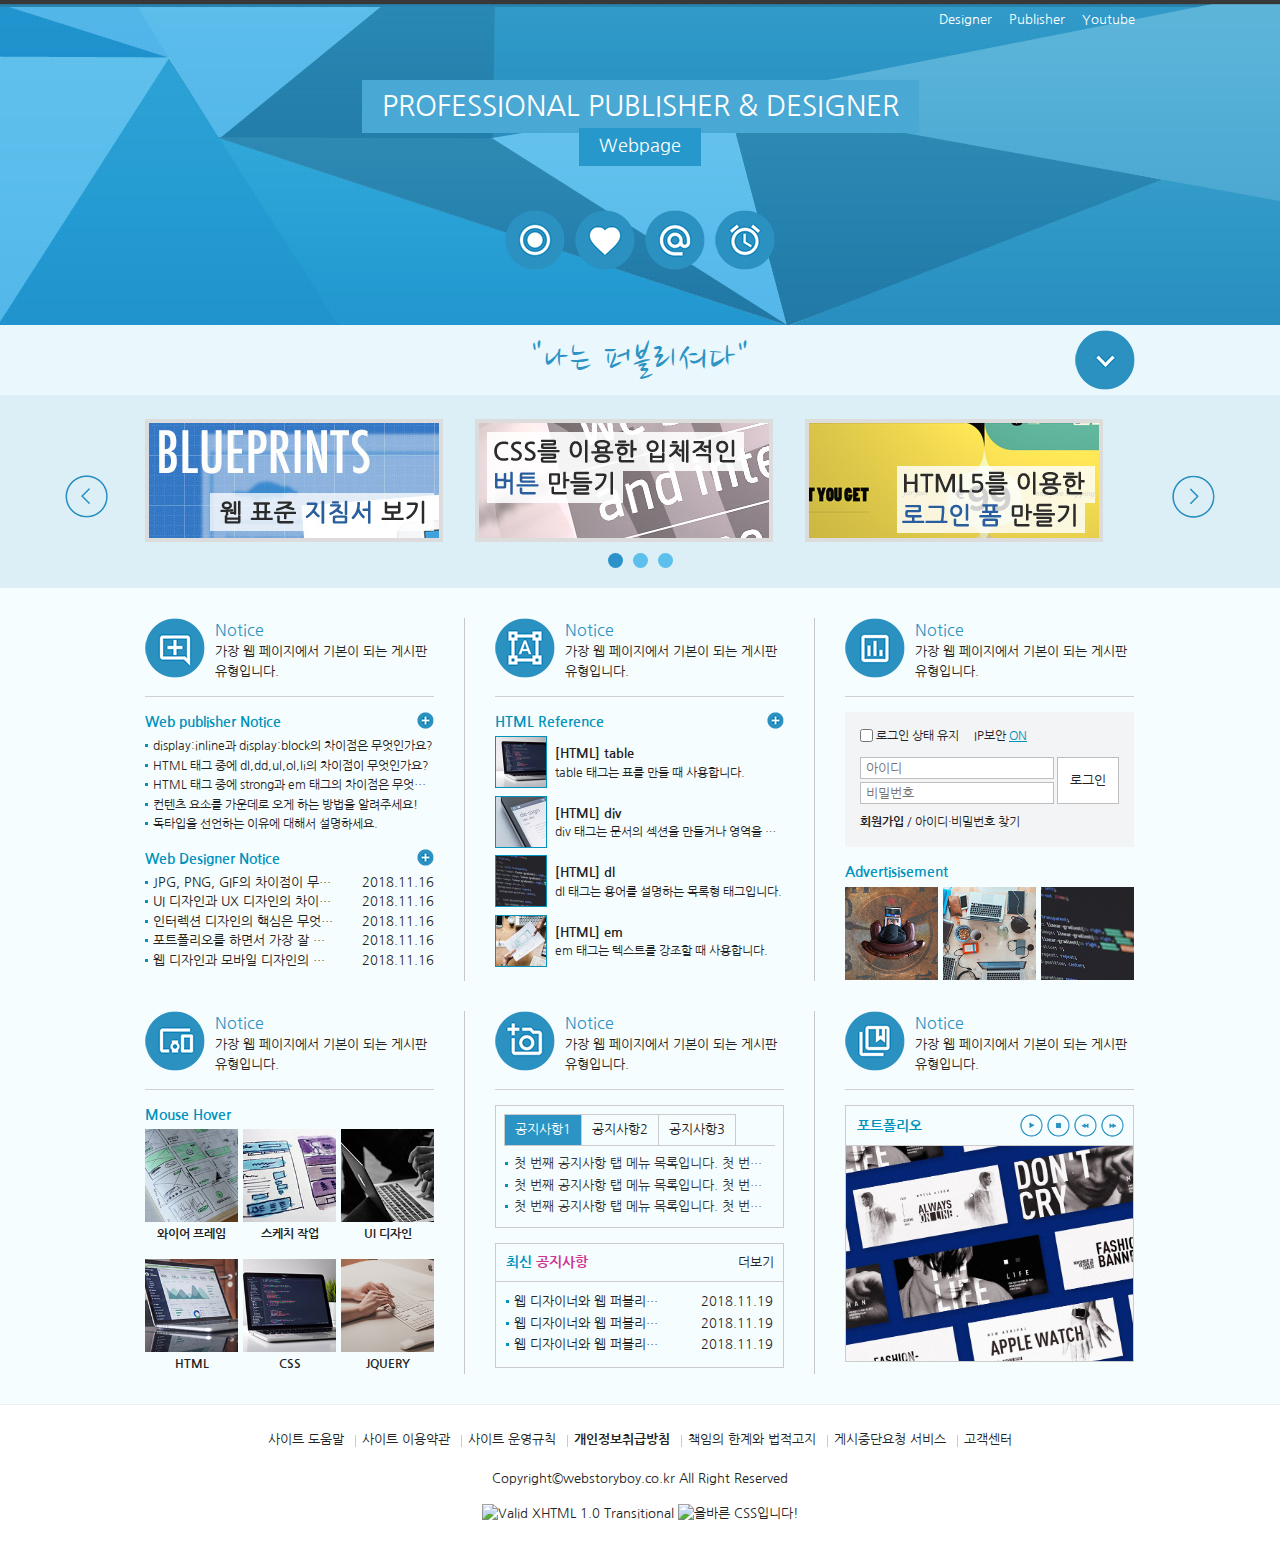
==== index.html @ 44350284 "webstandard-site" ====
<!DOCTYPE html>
<html lang="ko">
<head>
    <meta charset="UTF-8">
    <meta name="author" content="webstoryboy">
    <meta name="description" content="웹 표준을 준수한 사이트 예제입니다.">
    <meta name="keywords" content="웹스토리보이, 웹표준, 웹접근성, 사이트 만들기">
    <title>WEBSTANDARD SITE</title>
    <!-- 웹폰트 -->
    <link href="https://fonts.googleapis.com/css2?family=Nanum+Gothic:wght@400;700;800&display=swap" rel="stylesheet">
    <link href="https://fonts.googleapis.com/css2?family=Nanum+Brush+Script&display=swap" rel="stylesheet">
    <!-- CSS style -->
    <link rel="stylesheet" href="css/reset.css">
    <link rel="stylesheet" href="css/style.css">
    <link rel="stylesheet" href="css/slick.css">
</head>
<body>
    <!-- 스킵 내비게이션 -->
    <div id="skip">
        <a href="#cont_nav">전체 메뉴 바로가기</a>
        <a href="#cont_ban">배너 영역 바로가기</a>
        <a href="#cont_cont">컨텐츠 영역 바로가기</a>
    </div>
    <!-- //스킵 내비게이션 -->
    <div id="wrap">
        <div id="header">
            <div class="container">
                <div class="header">
                    <div class="header_menu">
                        <a href="http://wiss.tistory.com">Designer</a>
                        <a href="http://webstoryboy">Publisher</a>
                        <a href="http://www.youtube.com/channel/UCsvQSv7EeCMHyYb9ENKAJZw">Youtube</a>
                    </div>
                    <!-- //header_menu -->
                    <div class="header_tit">
                        <h1>Professional Publisher &amp; Designer</h1><br>
                        <a href="https://tmddl26.cafe24.com/01/web/index.html#cont_cont">Webpage</a>
                    </div>
                    <!-- //header_tit -->
                    <!-- 
                    이미지를 표현하는 방법
                    1. img태그로 표현 (의미가 있을 때) alt 태그 - 대체 문자 표현
                    2. CSS background 속성으로  (의미가 없을 때) - 대체문자 X 
                    3. 이미지를 background 속성 / 웹 표준을 준수하기 위해서는 가상으로 대체 문자를 만들어 줌(IR 효과) & 이미지 스프라이트 효과
                    -->
                    <div class="header_icon">
                        <a href="#" class="icon1"><span class="ir_pm">icon1</span></a>
                        <a href="#" class="icon2"><span class="ir_pm">icon2</span></a>
                        <a href="#" class="icon3"><span class="ir_pm">icon3</span></a>
                        <a href="#" class="icon4"><span class="ir_pm">icon4</span></a>            
                    </div>
                     <!-- //header_icon -->
                </div>
            </div>
        </div>
        <!-- //header -->
        <div id="contents">
            <div id="cont_nav">
                <div class="container">
                    <h2 class="ir_su">전체메뉴</h2>
                    <div class="nav">
                        <div>
                            <h3>HTML Reference</h3>
                            <ol>
                                <li><a href="#">HTML 태그(Tag)</a></li>
                                <li><a href="#">블록 요소/인라인 요소</a></li>
                                <li><a href="#">DTD 선언</a></li>
                                <li><a href="#">언어 속성 설정</a></li>
                                <li><a href="#">HTML &lt;title&gt;</a></li>
                                <li><a href="#">HTML &lt;meta&gt;</a></li>
                                <li><a href="#">특수문자</a></li>
                                <li><a href="#">하이퍼 링크</a></li>
                                <li><a href="#">HTML &lt;style&gt;</a></li>
                                <li><a href="#">HTML &lt;html&gt;</a></li>
                                <li><a href="#">HTML &lt;head&gt;</a></li>
                                <li><a href="#">HTML &lt;div&gt;</a></li>
                                <li><a href="#">HTML &lt;colgroup&gt;</a></li>
                                <li><a href="#">HTML &lt;cacption&gt;</a></li>
                            </ol>
                        </div>
                        <div>
                            <h3>CSS Reference</h3>
                            <ol>
                                <li><a href="#">CSS 선택자</a></li>
                                <li><a href="#">CSS 단위</a></li>
                                <li><a href="#">CSS 색상</a></li>
                                <li><a href="#">CSS 선언 방법</a></li>
                                <li><a href="#">상대주소와 절대주소</a></li>
                                <li><a href="#">CSS float</a></li>
                                <li><a href="#">이미지 표현 방법</a></li>
                                <li><a href="#">이미지 스프라이트</a></li>
                                <li><a href="#">IR 효과</a></li>
                                <li><a href="#">이미지 최적화</a></li>
                                <li><a href="#">background-color</a></li>
                                <li><a href="#">border-style</a></li>
                                <li><a href="#">font-size</a></li>
                                <li><a href="#">text-align</a></li>
                            </ol>
                        </div>
                        <div class="last"> 
                            <h3>Webstandard</h3>
                            <ol>
                                <li><a href="#">웹 표준</a></li>
                                <li><a href="#">웹 접근성</a></li>
                                <li><a href="#">W3C</a></li>
                                <li><a href="#">웹 접근성 연구소</a></li>
                                <li><a href="#">네이버 널리</a></li>
                                <li><a href="#">다음 다룸</a></li>
                                <li><a href="#">Webstandard</a></li>
                            </ol>
                        </div>
                    </div>
                </div>
            </div>
            <!-- //cont_nav -->
            <div id="cont_tit">
                <div class="container">
                    <div class="tit">
                        <h2>"나는 퍼블리셔다"</h2>
                        <a href="#" class="btn"><span class="ir_pm">전체메뉴</span></a>
                    </div>
                </div>
            </div>
            <!-- //cont_tit -->
            <div id="cont_ban">
                <div class="container">
                    <div class="ban">
                        <!-- <a href="#" class="prev"><span class="ir_pm">이전 이미지</span></a>
                        <ul>
                            <li class="ban_img1"><a href="#"><img src="img/banner_link1.jpg" alt="웹 표준 지침서 보기"></a></li>
                            <li class="ban_img2"><a href="#"><img src="img/banner_link2.jpg" alt="CSS 버튼 만들기"></a></li>
                            <li class="ban_img3"><a href="#"><img src="img/banner_link3.jpg" alt="로그인 폼 만들기"></a></li>
                        </ul>
                        <a href="#" class="next"><span class="ir_pm">다음 이미지</span></a> -->

                        <div><a href="#"><img src="img/banner_link1.jpg" alt="웹 표준 지침서 보기"></a></div>
                        <div><a href="#"><img src="img/banner_link2.jpg" alt="CSS 버튼 만들기"></a></div>
                        <div><a href="#"><img src="img/banner_link3.jpg" alt="로그인 폼 만들기"></a></div>
                        <div><a href="#"><img src="img/banner_link1.jpg" alt="웹 표준 지침서 보기"></a></div>
                        <div><a href="#"><img src="img/banner_link2.jpg" alt="CSS 버튼 만들기"></a></div>
                        <div><a href="#"><img src="img/banner_link3.jpg" alt="로그인 폼 만들기"></a></div>
                        <div><a href="#"><img src="img/banner_link1.jpg" alt="웹 표준 지침서 보기"></a></div>
                        <div><a href="#"><img src="img/banner_link2.jpg" alt="CSS 버튼 만들기"></a></div>
                    </div>
                </div>
            </div>
            <!-- //cont_ban -->
            <div id="cont_cont">
                <div class="container">
                    <div class="cont">
                        <div class="column col1">
                            <h3><span class="ico_img ir_pm">아이콘</span><span class="ico_tit">Notice</span></h3>
                            <p class="ico_desc">가장 웹 페이지에서 기본이 되는 게시판 유형입니다.</p>
                            <!-- 게시판 -->
                            <div class="notice">
                                <h4>Web publisher Notice</h4>
                                <ul>
                                    <li><a href="#">display:inline과 display:block의 차이점은 무엇인가요?</a></li>
                                    <li><a href="#">HTML 태그 중에 dl,dd,ul,ol,li의 차이점이 무엇인가요?</a></li>
                                    <li><a href="#">HTML 태그 중에 strong과 em 태그의 차이점은 무엇인가요?</a></li>
                                    <li><a href="#">컨텐츠 요소를 가운데로 오게 하는 방법을 알려주세요!</a></li>
                                    <li><a href="#">독타입을 선언하는 이유에 대해서 설명하세요.</a></li>
                                </ul>
                                <a href="#" class="more ir_pm" title="더보기">더보기</a>
                            </div>
                            <!-- //게시판 -->
                            <!-- 게시판2 -->
                            <div class="notice2">
                                <h4>Web Designer Notice</h4>
                                <ul>
                                    <li><a href="#">JPG, PNG, GIF의 차이점이 무엇인가요?</a><span>2018.11.16</span></li>
                                    <li><a href="#">UI 디자인과 UX 디자인의 차이점을 설명하세요.</a><span>2018.11.16</span></li>
                                    <li><a href="#">인터렉션 디자인의 핵심은 무엇이라고 생각하나요?</a><span>2018.11.16</span></li>
                                    <li><a href="#">포트폴리오를 하면서 가장 잘 했다고 생각하는 부분은 무엇인가요?</a><span>2018.11.16</span></li>
                                    <li><a href="#">웹 디자인과 모바일 디자인의 차이가 무엇이라고 생각하나요?</a><span>2018.11.16</span></li>
                                </ul>
                                <a href="#" class="more ir_pm" title="더보기">더보기</a>
                            </div>
                            <!-- //게시판2 -->
                        </div>
                        <!--//col1-->
                        <div class="column col2">
                            <h3><span class="ico_img ir_pm">아이콘</span><span class="ico_tit">Notice</span></h3>
                            <p class="ico_desc">가장 웹 페이지에서 기본이 되는 게시판 유형입니다.</p>
                            <!-- 게시판3 -->
                            <div class="notice3">
                                <h4>HTML Reference</h4>
                                <ul>
                                    <li>
                                        <a href="#">
                                            <img src="img/notice01.jpg" alt="이미지1">
                                            <strong>[HTML] table</strong>
                                            <span>table 태그는 표를 만들 때 사용합니다.</span>
                                        </a>
                                    </li>
                                    <li>
                                        <a href="#">
                                            <img src="img/notice02.jpg" alt="이미지2">
                                            <strong>[HTML] div</strong>
                                            <span>div 태그는 문서의 섹션을 만들거나 영역을 만들 때 사용합니다.</span>
                                        </a>
                                    </li>
                                    <li>
                                        <a href="#">
                                            <img src="img/notice03.jpg" alt="이미지3">
                                            <strong>[HTML] dl</strong>
                                            <span>dl 태그는 용어를 설명하는 목록형 태그입니다.</span>
                                        </a>
                                    </li>
                                    <li>
                                        <a href="#">
                                            <img src="img/notice04.jpg" alt="이미지4">
                                            <strong>[HTML] em</strong>
                                            <span>em 태그는 텍스트를 강조할 때 사용합니다.</span>
                                        </a>
                                    </li>
                                </ul>
                                <a href="#" class="more ir_pm" title="더보기">더보기</a>
                            </div>
                            <!-- //게시판3 -->

                        </div>
                        <!--//col2-->
                        <div class="column col3">
                            <h3><span class="ico_img ir_pm">아이콘</span><span class="ico_tit">Notice</span></h3>
                            <p class="ico_desc">가장 웹 페이지에서 기본이 되는 게시판 유형입니다.</p>
                            <!-- 로그인 -->
                            <div id="login_wrap">
                                <h4 class="ir_su">로그인 정보</h4>
                                <form id="login_form" name="login_form" action="post">
                                    <fieldset>
                                        <legend class="ir_su">로그인 및 관련 설정</legend>
                                        <div class="login_header">
                                            <h5 class="ir_su">로그인 보안</h5>
                                            <div class="lh_check">
                                                <input id="infor_check" type="checkbox" class="input_check">
                                                <label for="infor_check">로그인 상태 유지</label>
                                            </div>
                                            <div class="lh_ip">
                                                IP보안 <em>ON</em>
                                            </div>
                                        </div>
                                        <div class="login_content">
                                            <h5 class="ir_su">로그인 영역</h5>
                                            <div class="lc_text">
                                                <label for="uid" class="ir_su">아이디</label>
                                                <input type="text" id="uid" name="uid" class="input_text" maxlength="20" placeholder="아이디">
                                                <label for="upw" class="ir_su">비밀번호</label>
                                                <input type="password" id="upw" name="upw" class="input_text" maxlength="20" placeholder="비밀번호">
                                            </div>
                                            <button class="lc_btn" type="submit">로그인</button>
                                        </div>
                                        <div class="login_footer">
                                            <h5 class="ir_su">로그인 문제해결</h5>
                                            <ul>
                                                <li><a href="#"><strong>회원가입</strong></a> / </li>
                                                <li><a href="#">아이디</a>&middot;<a href="#">비밀번호 찾기</a></li>
                                            </ul>
                                        </div>
                                    </fieldset>
                                </form>
                            </div>
                            <!-- //로그인 -->
                            <!-- 팝업 -->
                            <div class="popup">
                                <h4>Advertisisement</h4>
                                <ul>
                                    <li class="layer"><a href="#"><img src="img/sban07.jpg" alt="이미지1"></a></li>
                                    <li class="window"><a href="#"><img src="img/sban08.jpg" alt="이미지2"></a></li>
                                    <li class="last lightgallery">
                                        <a href="img/webstandard3.jpg"><img src="img/sban09.jpg" alt="이미지3"></a>
                                        <a href="img/webstandard1.jpg" style="display: none;"><img src="img/sban09.jpg" alt="이미지3"></a>
                                        <a href="img/webstandard2.jpg" style="display: none;"><img src="img/sban09.jpg" alt="이미지3"></a>
                                        <a href="img/webstandard3.jpg" style="display: none;"><img src="img/sban09.jpg" alt="이미지3"></a>
                                        <a href="img/webstandard1.jpg" style="display: none;"><img src="img/sban09.jpg" alt="이미지3"></a>
                                    </li>
                                </ul>
                            </div>
                            <!-- //팝업 -->
                        </div>
                        <!--//col3-->
                        <div class="column col4">
                            <h3><span class="ico_img ir_pm">아이콘</span><span class="ico_tit">Notice</span></h3>
                            <p class="ico_desc">가장 웹 페이지에서 기본이 되는 게시판 유형입니다.</p>
                            <!-- 오버 효과 -->
                            <div class="notice_hover">
                                <h4>Mouse Hover</h4>
                                <ul>
                                    <li>
                                        <a href="#">
                                            <span><img src="img/sban01.jpg" alt="이미지1"><em>바로가기</em></span>
                                            <strong>와이어 프레임</strong>
                                        </a>
                                    </li>
                                    <li>
                                        <a href="#">
                                            <span><img src="img/sban02.jpg" alt="이미지2"><em>바로가기</em></span>
                                            <strong>스케치 작업</strong>
                                        </a>
                                    </li>
                                    <li class="last">
                                        <a href="#">
                                            <span><img src="img/sban03.jpg" alt="이미지3"><em>바로가기</em></span>
                                            <strong>UI 디자인</strong>
                                        </a>
                                    </li>
                                </ul>
                            </div>
                            <!-- //오버 효과 -->
                            <!-- 오버 효과2 -->
                            <div class="notice_hover2 mt15">
                                <h4 class="ir_su">Mouse Hover</h4>
                                <ul>
                                    <li>
                                        <a href="#">
                                            <span><img src="img/sban04.jpg" alt="이미지4"><em>바로가기</em></span>
                                            <strong>HTML</strong>
                                        </a>
                                    </li>
                                    <li>
                                        <a href="#">
                                            <span><img src="img/sban05.jpg" alt="이미지5"><em>바로가기</em></span>
                                            <strong>CSS</strong>
                                        </a>
                                    </li>
                                    <li class="last">
                                        <a href="#">
                                            <span><img src="img/sban06.jpg" alt="이미지6"><em>바로가기</em></span>
                                            <strong>JQUERY</strong>
                                        </a>
                                    </li>
                                </ul>
                            </div>
                            <!-- //오버 효과2 -->
                        </div>
                        <!--//col4-->
                        <div class="column col5">
                            <h3><span class="ico_img ir_pm">아이콘</span><span class="ico_tit">Notice</span></h3>
                            <p class="ico_desc">가장 웹 페이지에서 기본이 되는 게시판 유형입니다.</p>
                            <!-- 탭메뉴 -->
                            <div class="tab_menu">
                                <h4 class="ir_su">탭 메뉴</h4>
                                <ul>
                                    <li class="active">
                                        <a href="#">공지사항1</a>
                                        <ul>
                                            <li><a href="#">첫 번째 공지사항 탭 메뉴 목록입니다. 첫 번째 공지사항 탭 메뉴 목록입니다.</a></li>
                                            <li><a href="#">첫 번째 공지사항 탭 메뉴 목록입니다. 첫 번째 공지사항 탭 메뉴 목록입니다.</a></li>
                                            <li><a href="#">첫 번째 공지사항 탭 메뉴 목록입니다. 첫 번째 공지사항 탭 메뉴 목록입니다.</a></li>
                                        </ul>
                                    </li>
                                    <li>
                                        <a href="#">공지사항2</a>
                                        <ul>
                                            <li><a href="#">두 번째 공지사항 탭 메뉴 목록입니다.</a></li>
                                            <li><a href="#">두 번째 공지사항 탭 메뉴 목록입니다.</a></li>
                                            <li><a href="#">두 번째 공지사항 탭 메뉴 목록입니다.</a></li>
                                        </ul>
                                    </li>
                                    <li>
                                        <a href="#">공지사항3</a>
                                        <ul>
                                            <li><a href="#">세 번째 공지사항 탭 메뉴 목록입니다.</a></li>
                                            <li><a href="#">세 번째 공지사항 탭 메뉴 목록입니다.</a></li>
                                            <li><a href="#">세 번째 공지사항 탭 메뉴 목록입니다.</a></li>
                                        </ul>
                                    </li>
                                </ul>
                            </div>
                            <!-- //탭메뉴 -->
                            <!-- 게시판4 -->
                            <div class="notice4 mt15">
                                <h4>최신 <em>공지사항</em></h4>
                                <ul>
                                    <li><a href="#">웹 디자이너와 웹 퍼블리셔의 차이가 무엇인지 설명하시오.</a><span>2018.11.19</span></li>
                                    <li><a href="#">웹 디자이너와 웹 퍼블리셔의 차이가 무엇인지 설명하시오.</a><span>2018.11.19</span></li>
                                    <li><a href="#">웹 디자이너와 웹 퍼블리셔의 차이가 무엇인지 설명하시오.</a><span>2018.11.19</span></li>
                                </ul>
                                <a href="#" class="more" title="더보기">더보기</a>
                            </div>
                            <!-- //게시판4 -->
                        </div>
                        <!--//col5-->
                        <div class="column col6">
                            <h3><span class="ico_img ir_pm">아이콘</span><span class="ico_tit">Notice</span></h3>
                            <p class="ico_desc">가장 웹 페이지에서 기본이 되는 게시판 유형입니다.</p>
                            <!-- 갤러리 -->
                            <div class="gallery">
                                <h4>포트폴리오</h4>
                                <div class="gallery_btn">
                                    <!-- <ul>
                                        <li class="gb_icon1"><a href="#"><span class="ir_pm">시작</span></a></li>
                                        <li class="gb_icon2"><a href="#"><span class="ir_pm">정지</span></a></li>
                                        <li class="gb_icon3"><a href="#"><span class="ir_pm">이전이미지</span></a></li>
                                        <li class="gb_icon4"><a href="#"><span class="ir_pm">다음이미지</span></a></li>
                                    </ul> -->
                                    <button class="gb_icon1 play"><span class="ir_pm">시작</span></button>
                                    <button class="gb_icon2 pause"><span class="ir_pm">정지</span></button>
                                    <button class="gb_icon3 prev"><span class="ir_pm">이전이미지</span></button>
                                    <button class="gb_icon4 next"><span class="ir_pm">다음이미지</span></button>
                                </div>
                                <div class="gallery_img">
                                    <!-- <ul>
                                        <li><a href="#"><img src="img/gallery01.jpg" alt="갤러리1"></a></li>
                                        <li><a href="#"><img src="img/gallery02.jpg" alt="갤러리2"></a></li>
                                        <li><a href="#"><img src="img/gallery03.jpg" alt="갤러리3"></a></li>
                                        <li><a href="#"><img src="img/gallery04.jpg" alt="갤러리4"></a></li>
                                        <li><a href="#"><img src="img/gallery05.jpg" alt="갤러리5"></a></li>
                                    </ul> -->
                                    <div><a href="#"><img src="img/gallery01.jpg" alt="갤러리1"></a></div>
                                    <div><a href="#"><img src="img/gallery02.jpg" alt="갤러리2"></a></div>
                                    <div><a href="#"><img src="img/gallery03.jpg" alt="갤러리3"></a></div>
                                    <div><a href="#"><img src="img/gallery04.jpg" alt="갤러리4"></a></div>
                                    <div><a href="#"><img src="img/gallery05.jpg" alt="갤러리5"></a></div>
                                </div>
                            </div>
                            <!-- //갤러리 -->
                        </div>
                        <!--//col6-->
                    </div>
                </div>
            </div>
            <!-- //cont_cont -->
        </div>
        <!-- //contents -->
        <div id="footer">
            <div class="container">
                <h2 class="ir_su">푸터 영역</h2>
                <div class="footer">
                    <ul>
                        <li><a href="#">사이트 도움말</a></li>
                        <li><a href="#">사이트 이용약관</a></li>
                        <li><a href="#">사이트 운영규칙</a></li>
                        <li><a href="#"><strong>개인정보취급방침</strong></a></li>
                        <li><a href="#">책임의 한계와 법적고지</a></li>
                        <li><a href="#">게시중단요청 서비스</a></li>
                        <li><a href="#">고객센터</a></li>
                    </ul>
                    <address>
                        Copyright&copy;webstoryboy.co.kr All Right Reserved
                    </address>
                    <div class="w3c">
                        <a href="http://validator.w3.org/check?uri=referer">
                            <img src="http://www.w3.org/Icons/valid-xhtml10" alt="Valid XHTML 1.0 Transitional" height="31" width="88" />
                        </a>
                        <a href="http://jigsaw.w3.org/css-validator/check/referer">
                            <img style="border:0;width:88px;height:31px" src="http://jigsaw.w3.org/css-validator/images/vcss" alt="올바른 CSS입니다!">
                        </a>
                    </div>
                </div>
            </div>
        </div>
        <!-- //footer -->
    </div>
    <!-- //wrap -->

    <!-- layer popup  -->
    <div id="layer">
        <img src="img/webstandard1.jpg" alt="웹표준 사이트">
        <a href="#" class="close">Close</a>
    </div>
    <!-- //layer popup  -->

    <!-- script -->
    <script src="js/jquery.min_1.12.4.js"></script>
    <script src="js/slick.min.js"></script>
    <script src="js/custom.js"></script>
</body>
</html>
---- css/style.css ----
@charset "UTF-8";
/* 스킵 내비게이션 */
#skip { position: relative;}
#skip a { position: absolute; top: -35px; left: 0; border: 1px solid #fff; color: #fff; background: #333; line-height: 30px; width: 140px; text-align: center;}
#skip a:active,
#skip a:focus { top:0; }

/* 레이아웃 */
#wrap { }
#header {  height: 325px; background: url(../img/header_bg.jpg) center top repeat-x;}
#contents { }
#footer { border-top: 1px solid #eee;}

/* 컨텐츠 레이아웃 */
#cont_nav { background: #f6fdff; display: none;}
#cont_tit { background: #eaf7fd;}
#cont_ban { background: #dceff7;}
#cont_cont { background: #f6fdff;}

/* 컨테이너 */
.container { width: 990px; margin: 0 auto; height: inherit; /*background: rgba(255,255,255,0.3);*/}

/* header */
.header .header_menu { text-align: right;}
.header .header_menu a { color: #fff; padding: 10px 0 10px 13px; display: inline-block;}
.header .header_menu a:hover { color: #666;}
.header .header_tit { text-align: center; }
.header .header_tit h1 { background: #4aa8d4; font-size: 28px; padding: 5px 20px 6px 20px; display: inline-block; margin-top:40px; color: #fff; font-weight: normal; text-transform: uppercase;}
.header .header_tit a { display: inline-block; background: #2698cb; font-size: 18px; color: #fff; padding: 5px 20px 6px 20px; margin-top: -5px;}
.header .header_icon { text-align: center; margin-top: 30px;}
.header .header_icon a { display:inline-block; width: 60px; height: 60px; background: url(../img/icon.png); margin: 0 3px;}
.header .header_icon a.icon1 { background-position: 0 0; }
.header .header_icon a.icon2 { background-position: 0 -60px; }
.header .header_icon a.icon3 { background-position: 0 -120px; }
.header .header_icon a.icon4 { background-position: 0 -180px; }
.header .header_icon a.icon1:hover { background-position: -60px 0; }
.header .header_icon a.icon2:hover { background-position: -60px  -60px; }
.header .header_icon a.icon3:hover { background-position: -60px -120px; }
.header .header_icon a.icon4:hover { background-position: -60px -180px; }

/* float:left로 인한 영역깨짐(height:0) 방지법:
1. 깨지는 영역에 똑같이 float:left를 사용한다. (X-->모든 박스에 float:left를 사용해야함)
2. float의 성질을 차단하는 clear:both;를 사용한다. (X--> 어떤 영역이 꺠졌는지 찾기 힘듬)
3. float을 사용한 상위 박스한테 overflow:hidden을 사용한다. (O) --> 현재는 제일 많이 쓰임)
4. clearfix를 사용한다. (O) */

/* 전체 메뉴 */
.nav { overflow: hidden; padding: 30px 0;}
.nav > div { float: left; width: 40%;}
.nav > div:last-child { width: 20%;} /*ie9부터 사용 가능*/
.nav > div.last { width: 20%; }
.nav > div h3 { font-size: 18px; color: #25a2d0; margin-bottom: 4px; }
.nav > div ol { overflow: hidden;}
.nav > div ol li { float: left; width: 50%; }
.nav > div.last ol li { width: 100%; }
.nav > div ol li a:hover { text-decoration: underline;}

/* 타이틀 */
.tit { position: relative;}
.tit h2 { font-size: 40px; text-align: center; padding: 5px 0; letter-spacing: 2px; color: #2c94c4; font-family: 'Nanum Brush Script', cursive;}
.tit .btn { position: absolute; top: 5px; right: 0; width: 60px; height: 60px; background: url(../img/icon.png) no-repeat 0 -600px;}
.tit .btn.on { background-position: 0 -660px;}

/* 배너 */
/* .ban { position: relative; padding: 24px 0 20px;}
.ban a.prev { position: absolute; left: -80px; top: 60px; width: 43px; height: 43px; background: #ccc; background: url(../img/icon.png) no-repeat -150px 0;}
.ban a.prev:hover { background-position: -193px 0;}
.ban a.next:hover { background-position: -193px -43px;}
.ban a.next { position: absolute; right: -80px; top: 60px; width: 43px; height: 43px; background: #ccc; background: url(../img/icon.png) no-repeat -150px -43px;}
.ban ul { overflow: hidden;}
.ban ul li { float: left; width: 330px;}
.ban ul li:last-child { text-align: right;} /* ie9부터 적용*/
/*.ban ul li:nth-child(2) {text-align: center;}
.ban ul li.ban_img1 { text-align: left;}
.ban ul li.ban_img2 { text-align: center;}
.ban ul li.ban_img3 { text-align: right;}
.ban ul li img { border: 4px solid #dcdcdc; }
.ban ul li img:hover { border-color: #98bcdc;} */

/* 슬릭배너 */
.ban {position: relative; padding: 24px 0 40px;}
.ban .slick-prev {position: absolute; left: -80px; top: 80px; width: 43px; height: 43px; background: #ccc; background: url(../img/icon.png) no-repeat -150px 0; text-indent: -9999px;}
.ban .slick-next {position: absolute; right: -80px; top: 80px; width: 43px; height: 43px; background: #ccc; background: url(../img/icon.png) no-repeat -150px -43px; text-indent: -9999px;}
.ban ul { overflow: hidden;}
.ban .slick-prev:hover {background-position: -193px 0;}
.ban .slick-next:hover {background-position: -193px -43px;}
.ban img {border: 4px solid #dcdcdc;}
.ban img:hover { border-color: #98bcdc;}
.ban .slick_slide { margin: 10px;}
.ban .slick-dots { position: absolute; bottom: 15px; display: block; width: 100%; text-align: center;}
.ban .slick-dots li { display: inline-block; width:15px; height: 15px; margin: 5px;}
.ban .slick-dots li button { font-size: 0; line-height: 0; display: block; width: 15px; height: 15px; cursor: pointer; background: #5dbfeb; border-radius: 50%;}
.ban .slick-dots li.slick-active button { background: #2b91c8;}


/* 컨텐츠 */
.cont { overflow: hidden; padding-top: 30px;}
.cont .column { float:left; width: 289px; height: 363px; margin: 0 30px 30px 0; padding-right: 30px; position: relative;}
.cont .col1 {border-right: 1px solid #c8c8c8;}
.cont .col2 {border-right: 1px solid #c8c8c8;}
.cont .col3 {margin-right: 0; padding-right: 0;}
.cont .col4 {border-right: 1px solid #c8c8c8;}
.cont .col5 {border-right: 1px solid #c8c8c8;}
.cont .col6 {margin-right: 0; padding-right: 0;}

.cont .column .ico_img { display: block; width: 60px; height: 60px; background: url(../img/icon.png) no-repeat; position: absolute; top: 0; left: 0;}
.cont .column .ico_tit { padding-left: 70px; font-size: 16px; color: #2c94c4;}
.cont .column .ico_desc {padding-left: 70px; border-bottom: 1px solid #d0d0d0;padding-bottom: 15px; margin-bottom: 15px;}

.cont .col1 .ico_img { background-position: 0px -240px;}
.cont .col2 .ico_img { background-position: 0px -300px;}
.cont .col3 .ico_img { background-position: 0px -360px;}
.cont .col4 .ico_img { background-position: 0px -420px;}
.cont .col5 .ico_img { background-position: 0px -480px;}
.cont .col6 .ico_img { background-position: 0px -540px;}
.cont .col1 .ico_img:hover { background-position: -60px -240px;}
.cont .col2 .ico_img:hover { background-position: -60px -300px;}
.cont .col3 .ico_img:hover { background-position: -60px -360px;}
.cont .col4 .ico_img:hover { background-position: -60px -420px;}
.cont .col5 .ico_img:hover { background-position: -60px -480px;}
.cont .col6 .ico_img:hover { background-position: -60px -540px;}

/* 게시판 */
.notice { position: relative;}
.notice h4 {font-size: 14px; color: #0093bd; padding-bottom: 3px; font-weight: bold;}
.notice ul li {overflow: hidden; text-overflow: ellipsis; white-space: nowrap; background: url(../img/dot.gif) no-repeat 0 8px; padding-left: 8px;}
.notice ul li a { font-size: 12px;}
.notice a.more { position: absolute; right: 0; top: 0; display: block; background: url(../img/icon.png) -150px -90px; width: 17px; height: 17px; }

/* 게시판2 */
.notice2 { position: relative; margin-top: 15px;}
.notice2 h4 {font-size: 14px; color: #0093bd; padding-bottom: 3px; font-weight: bold;}
.notice2 ul {}
.notice2 li { overflow: hidden; background: url(../img/dot.gif) no-repeat 0 8px; padding-left: 8px;}
.notice2 li a { float: left; width: 65%; overflow: hidden; text-overflow: ellipsis; white-space: nowrap;}
.notice2 li span { float: right; width: 30%; text-align: right;}
.notice2 a.more {position: absolute; right: 0; top: 0; display: block; background: url(../img/icon.png) -150px -90px; width: 17px; height: 17px; }

/* 게시판3 */
.notice3 {position: relative;}
.notice3 h4 {font-size: 14px; color: #0093bd; padding-bottom: 3px; font-weight: bold;}
.notice3 li { position: relative; padding: 8px 0 14px 60px;}
.notice3 li a img { width: 50px; position: absolute; top:0; left: 0; border: 1px solid #0093bd}
.notice3 li a strong { display: block; overflow: hidden; text-overflow: ellipsis; white-space: nowrap;}
.notice3 li a span { display: block; overflow: hidden; text-overflow: ellipsis; white-space: nowrap; font-size: 12px;}
.notice3 a.more {position: absolute; right: 0; top: 0; display: block; background: url(../img/icon.png) -150px -90px; width: 17px; height: 17px; }

/* 마우스 오버효과1 */
.notice_hover h4 { font-size: 14px; color: #0093bd; padding-bottom: 3px; font-weight: bold; }
.notice_hover ul { overflow: hidden; }
.notice_hover li { float: left; width: 93px; margin-right: 5px; text-align: center;}
.notice_hover li:last-child { margin-right: 0px;}
.notice_hover li.last { margin-right: 0px; } /* 모든 브라우저 버전 적용 */
.notice_hover li a span { position: relative; display: block; width: 93px; height: 93px; line-height: 93px;}
.notice_hover li a span img { width: 100%;}
.notice_hover li a span em { visibility: hidden; position: absolute; left: 0; top: 0; background:rgba(0,0,0,.7); color: #fff; width: 100%; height: 100%;}
.notice_hover li a span:hover em { visibility: visible;} 
.notice_hover li a strong {padding-top: 3px; display: inline-block; font-size: 12px;} 

/* 오버 효과2 */
.notice_hover2 {}
.notice_hover2 ul { overflow: hidden;}
.notice_hover2 li { float: left; width: 93px; text-align: center; margin-right: 5px;}
.notice_hover2 li:last-child { margin-right: 0;}
.notice_hover2 li.last { margin-right: 0;}
.notice_hover2 li a span { position: relative; display: block; width: 93px; height: 93px}
.notice_hover2 li a span img { width: 100%; }
.notice_hover2 li a span em {  visibility: hidden; position: absolute; bottom: 0; left: 0; background: rgba(0,0,0,.7); width: 100%;  color: #fff; font-size: 12px; } 
.notice_hover2 li a span:hover em { visibility: visible;}
.notice_hover2 li a strong {padding-top: 3px; display: inline-block; font-size: 12px;}
/* 
<콘텐츠 요소를 보이지 않게 하는 방법>
1. display:none -- display:block; (영역이 사라짐)
2. visibility: hidden -- visibility: visible; (영역유지)
3. opacity:0; -- opacity:1; (영역유지)
4. width:0; height:0; overflow:hidden;
*/

/* 탭 메뉴 */
.tab_menu {position: relative; border: 1px solid #ccc; padding: 8px; height: 105px}
.tab_menu ul { overflow: hidden; border-bottom: 1px solid #ccc;}
.tab_menu ul li { float: left; border: 1px solid #ccc; margin-right: -1px; margin-bottom: -1px; }
.tab_menu ul li a {padding: 5px 10px; display: block;}
.tab_menu ul li ul { position: absolute; left: 0; top: 48px; width: 270px; border: 0;}
.tab_menu ul li ul li { float: none; border: 0; background: url(../img/dot.gif) no-repeat 9px 8px; padding-left: 18px;}
.tab_menu ul li ul li a { overflow: hidden; text-overflow: ellipsis; white-space: nowrap; padding: 0 0 3px 0;}
.tab_menu ul li.active { background: #2c94c4;}
.tab_menu ul li.active a { color: #fff;}
.tab_menu ul li.active ul li a { color: #333;}

/* 게시판4 */
.notice4 { position: relative; border: 1px solid #ccc;}
.notice4 h4 { font-size: 14px; color: #0093bd; font-weight: 700; border-bottom: 1px solid #ccc ; padding: 8px 10px;}
.notice4 h4 em { color: #cf3292;}
.notice4 ul { padding: 10px;}
.notice4 li { overflow: hidden; background: url(../img/dot.gif) no-repeat 0 8px; padding-left: 8px; padding-bottom: 2px;}
.notice4 li a { float: left; width: 60%; overflow: hidden; text-overflow: ellipsis; white-space: nowrap;}
.notice4 li span { float: right; width: 30%; text-align: right;}
.notice4 a.more { position: absolute; top:9px; right: 9px;}

/* 갤러리 */
.gallery { position:relative; border: 1px solid #ccc; height: 255px; overflow: hidden;}
.gallery h4 { font-size: 14px; color: #0093bd; border-bottom: 1px solid #ccc; padding: 10px 0 8px 11px; font-weight: bold;}
.gallery .gallery_btn { position: absolute; top: 7px; right: 7px;}
.gallery .gallery_btn ul { overflow: hidden;}
.gallery .gallery_btn li { float: left; margin: 1px 2px;}
.gallery .gallery_btn li a { display: block; width: 23px; height: 23px; background: url(../img/icon.png) no-repeat ;}
.gallery .gallery_btn li.gb_icon1 a { background-position: -150px -120px;}
.gallery .gallery_btn li.gb_icon2 a { background-position: -150px -143px;}
.gallery .gallery_btn li.gb_icon3 a { background-position: -150px -166px;}
.gallery .gallery_btn li.gb_icon4 a { background-position: -150px -189px;}
.gallery .gallery_btn li.gb_icon1 a:hover { background-position: -173px -120px;}
.gallery .gallery_btn li.gb_icon2 a:hover { background-position: -173px -143px;}
.gallery .gallery_btn li.gb_icon3 a:hover { background-position: -173px -166px;}
.gallery .gallery_btn li.gb_icon4 a:hover { background-position: -173px -189px;}
.gallery .gallery_img img { width: 100%; }

/* 슬릭 갤러리 */
.gallery {}
.gallery .gallery_btn button {float: left; margin: 1px 2px; display: block; width: 23px; height: 23px; background: url(../img/icon.png) no-repeat ;}
.gallery .gallery_btn .gb_icon1 { background-position: -150px -120px;}
.gallery .gallery_btn .gb_icon2 { background-position: -150px -143px;}
.gallery .gallery_btn .gb_icon3 { background-position: -150px -166px;}
.gallery .gallery_btn .gb_icon4 { background-position: -150px -189px;}
.gallery .gallery_btn .gb_icon1:hover { background-position: -173px -120px;}
.gallery .gallery_btn .gb_icon2:hover { background-position: -173px -143px;}
.gallery .gallery_btn .gb_icon3:hover { background-position: -173px -166px;}
.gallery .gallery_btn .gb_icon4:hover { background-position: -173px -189px;}


/* 로그인 */
#login_wrap { margin-bottom: 15px; background: #f2f4f5; padding: 15px;}
.login_header { overflow: hidden; font-size: 12px; height: 30px;}
.login_header .lh_check { float: left; padding-right: 15px;}
.login_header .lh_check .input_check { vertical-align: -2px;}
.login_header .lh_ip { float: left;}
.login_header .lh_ip em { color: #0093bd; text-decoration: underline;}
.login_content { position: relative;}
.login_content .lc_btn { position: absolute; right: 0; top: 0; width: 62px;height: 47px; background: #fff; border: 1px solid #bebebe;}
.login_content .input_text { width: 182px; height: 16px; padding: 2px 5px; border: 1px solid #bebebe; margin-bottom: 3px; background: #fff;}

.login_footer { margin-top: 5px;}
.login_footer li { display: inline;}
.login_footer li { font-size: 12px;}

/* 팝업 */
.popup { }
.popup h4 { font-size: 14px; color: #0093bd; padding-bottom: 4px; font-weight: 700;}
.popup ul { overflow: hidden;}
.popup li { float: left; width: 93px; margin-right: 5px;}
.popup li.last { margin-right: 0;}
.popup li img { width: 100%;}

/* 푸터 */
.footer { padding: 25px 0; text-align: center;}
.footer ul { margin-bottom: 20px;}
.footer li { position:relative; display: inline; padding: 0 7px 10px;}
.footer li:before { content: ""; width: 1px; height: 12px; background-color: #ccc; position: absolute; top: 2px; left: 0;}
.footer li:first-child:before { width: 0; height: 0; }

.footer .w3c {margin-top: 15px;}

/* 레이어 팝업 */
#layer { display:none; position: fixed; left: 50px; top: 50px; width: 700px; border: 10px solid #dceff7; box-shadow: 3px 3px 10px rgba(0,0,0,.4);}
#layer img { width: 100%; display: block;}
#layer .close { position: absolute; right: 20px; top: 20px; background: #0093bd; padding: 1px 6px; color: #fff;}
#layer .close:hover { text-decoration: underline;}
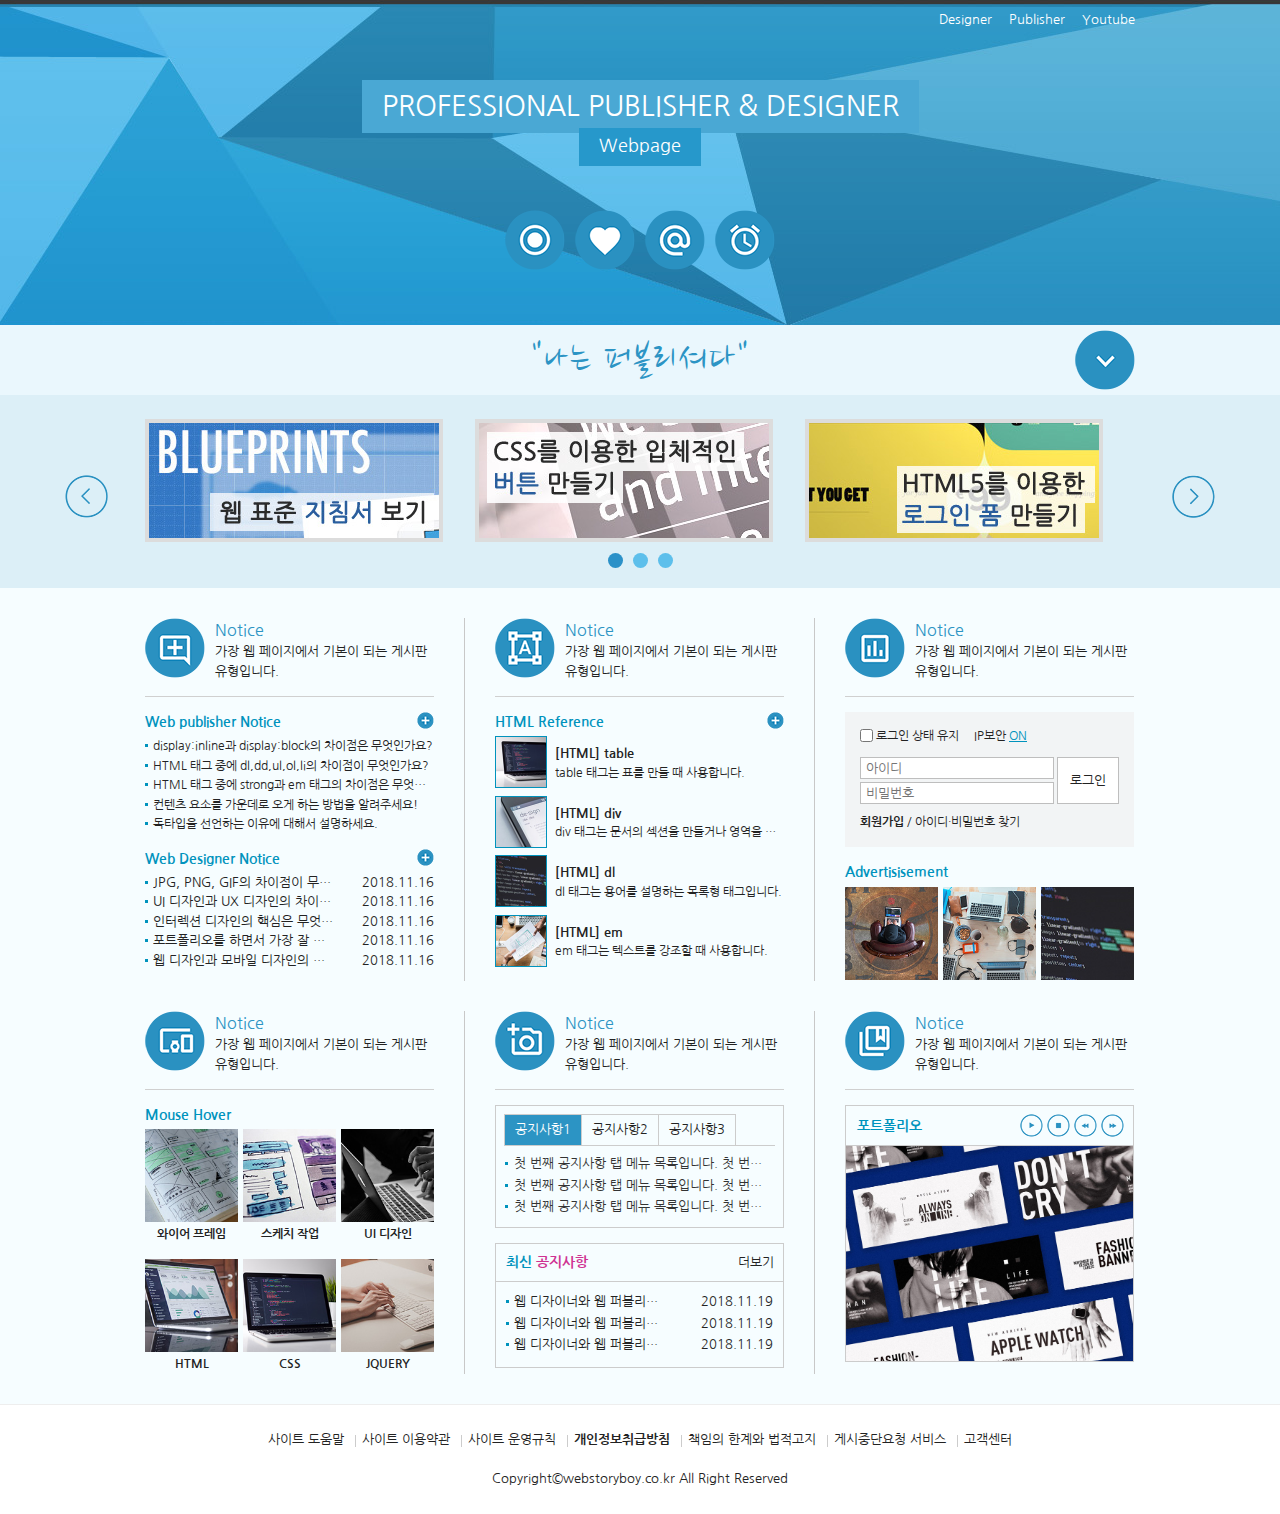
==== commit cf3dab4f: "webstandard site" ====
--- a/index.html
+++ b/index.html
@@ -439,14 +439,6 @@
                     <address>
                         Copyright&copy;webstoryboy.co.kr All Right Reserved
                     </address>
-                    <div class="w3c">
-                        <a href="http://validator.w3.org/check?uri=referer">
-                            <img src="http://www.w3.org/Icons/valid-xhtml10" alt="Valid XHTML 1.0 Transitional" height="31" width="88" />
-                        </a>
-                        <a href="http://jigsaw.w3.org/css-validator/check/referer">
-                            <img style="border:0;width:88px;height:31px" src="http://jigsaw.w3.org/css-validator/images/vcss" alt="올바른 CSS입니다!">
-                        </a>
-                    </div>
                 </div>
             </div>
         </div>
